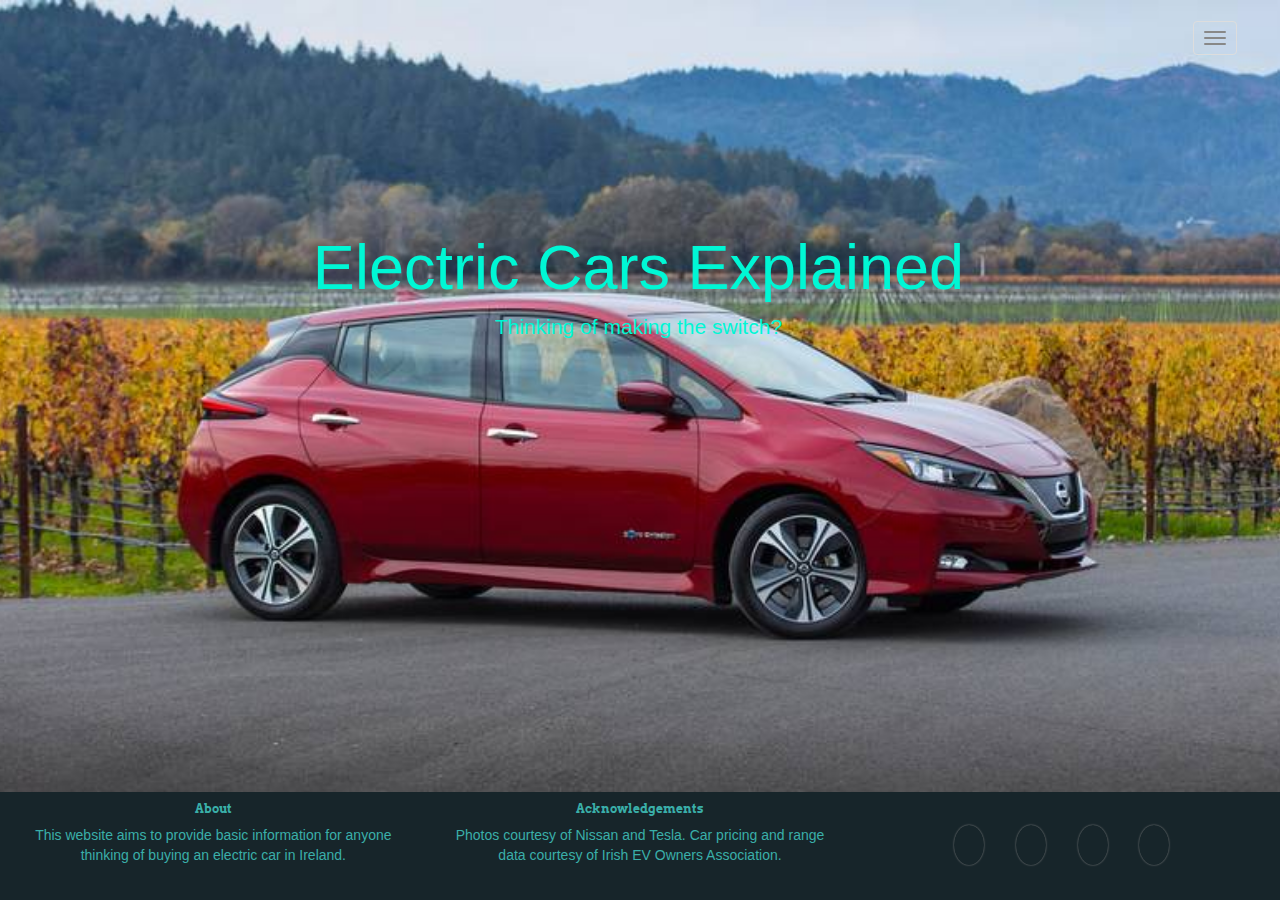
==== index.html @ bbb79a03 "Adds colour, formatting to pages content" ====
<!DOCTYPE html>
<html lang="en">

<head>
	<meta charset="UTF-8">
	<meta name="viewport" content="width=device-width, initial-scale=1.0">
	<meta http-equiv="X-UA-Compatible" content="ie=edge">
	<link rel="stylesheet" href="./libraries/bootstrap.min.css" type="text/css" />
	<link rel="stylesheet" href="https://use.fontawesome.com/releases/v5.1.1/css/all.css"
		integrity="sha384-O8whS3fhG2OnA5Kas0Y9l3cfpmYjapjI0E4theH4iuMD+pLhbf6JI0jIMfYcK3yZ" crossorigin="anonymous">
	<link rel="stylesheet" href="assets/css/style.css" type="text/css" />
	<title>Electric Cars Explained</title>
</head>

<body>

	<header>
		<!------------top - navbar------------>
		<div class="jumbotron" id="landing-view">
			<nav class="navbar navbar-masthead navbar-default navbar-fixed-top">
				<div class="container" style="text-align: right;margin-right: 1%;margin-top: 1%;">
					<div class="navbar-header">
						<button id='scroll-button' type="button" class="navbar-toggle collapsed " data-toggle="collapse" data-target="#navbar" aria-expanded="false" aria-controls="navbar">
                    <span class="sr-only">Toggle navigation</span>
                    <span class="icon-bar"></span>
                    <span class="icon-bar"></span>
                    <span class="icon-bar"></span>
                </button>
					</div>
					<div id="navbar" class="navbar-collapse collapse" aria-expanded="false" style="height: 1px;">
						<ul class="nav navbar-nav navbar-right">
							<li><a class='page-scroll' href="start.html">Start</a></li>
							<li><a class='page-scroll' href="price.html">Price</a></li>
							<li><a class='page-scroll' href="range.html">Range</a></li>
							<li><a class='page-scroll' href="charging.html">Charging</a></li>
						</ul>
					</div>
				</div>
			</nav>

			<div class="container top">


				<h1 class='name'>Electric Cars Explained</h1>
				<p class='title'>Thinking of making the switch?</p>


			</div>

		</div>

	</header>

	<main>


	</main>

	<!---------FOOTER--------->
	<footer class="container-fluid">
		<div class="row footer-contents">

			<div class="col-sm-4">
				<h6 class="footer-title">About</h6>
				<p class="footer-text">
					This website aims to provide basic information for anyone thinking of buying an electric car in
					Ireland.
				</p>
			</div>

			<div class="col-sm-4">
				<h6 class="footer-title">Acknowledgements</h6>
				<p class="footer-text">
					Photos courtesy of Nissan and Tesla. Car pricing and range data courtesy of Irish EV Owners
					Association.
				</p>
			</div>


			<div class="col-sm-4">
				<ul class="list-inline footer-links">

					<li class="list-inline-item">
						<a href="https://www.linkedin.com/in/rory-hanley-a593616/"
							target="_blank"><i class="fab fa-linkedin-in" aria-hidden="true"></i>
							<span class="sr-only">LinkedIn</span>
						</a>
					</li>

					<li class="list-inline-item">
						<a href="https://www.facebook.com/groups/1602716789969603/"
							target="_blank"><i class="fab fa-facebook" aria-hidden="true"></i>
							<span class="sr-only">Irish EV Owners Facebook page</span>
						</a>
					</li>

					<li class="list-inline-item">
						<a href="/assets/FAQ.pdf" download><i class="fas fa-file-download" aria-hidden="true"></i>
							<span class="sr-only">Download link</span>
						</a>
					</li>

					<li class="list-inline-item">
						<a href="mailto:rphanley@rocketmail.com?subject=Feedback&amp;body=Your%20Message"
							style='padding-right: 0px'
							target="_blank"><i class="far fa-envelope" aria-hidden="true"></i>
							<span class="sr-only">Email feedback</span>
						</a>
					</li>

				</ul>
			</div>
		</div>

	</footer>
	<script type="text/javascript" src="./libraries/jquery.min.js"></script>
	<script type="text/javascript" src="./libraries/bootstrap.min.js"></script>
</body>

</html>
---- assets/css/style.css ----
@import url('https://fonts.googleapis.com/css?family=Arvo:100,200,300,400,500,600,700');
@import url('https://fonts.googleapis.com/css?family=Catamaran:100,200,300,400,500,600,700');



body {
    background-color: #fdfdfd;
}

/*----------COLOURS---------*/

/* .name {
 color:#3aafa9;
} */

.jumbotron h1{
    color:#00f7d5;
}

.title {
    color:#00f7d5;
}

.bg-color-start {
    /* background-color:coral; */
    background-color:#3aafa9;
}


/*----------NAVBAR---------*/

.jumbotron p {
    font-size: 2.5em;
}


.navbar {
    background: none;
    border-color: transparent;
    letter-spacing: 7px;
    text-transform: uppercase;

}



.navbar-nav li a {
    padding: 20px 25px 15px 25px;
    color: transparent;
}

/*
.language {
    display: inline-block;
    padding-right: 20px;
    line-height: 44px;
}

.language:hover {
    color: #564F6F!important;
    color: rgb(245, 7, 7)!important;
    text-decoration: none;
}
 */

a {
    background-color: #E4E4E4;
    /* color: #3aafa9  !important; */

    font-size: 1.12em;
    padding-left: 10px;
    padding-right: 10px;
    transition: all .3s ease-in-out;
    -moz-transition: all .3s ease-in-out;
    -webkit-transition: all .3s ease-in-out;
}

.navbar-default .navbar-nav li a:hover {
    /* color: #564F6F; */
    color:#07f894;
}

.navbar-right {
    float: right!important;
}

/* RIGHT NAVBAR - OUTER */
.navbar .navbar-collapse {
    text-align: right;
    border-top: 1px solid transparent;
    /* border: 2px solid orchid; */
    width:20vw;
    float: right;

    overflow-x: hidden;
}

/* RIGHT NAVBAR - MENU LINE ITEMS */
.navbar-right>li {
text-align: right;
/* border: 2px solid red; */
width:20vw;
}

@media (max-width: 5000px) {
    .navbar-header {
        float: none;
    }
    .navbar-left,
    .navbar-right {
        float: none !important;
    }
    .navbar-toggle {
        display: block;
    }
    .navbar-collapse {
        border-top: 1px solid transparent;
        box-shadow: inset 0 1px 0 rgba(255, 255, 255, 0.1);
    }
    .navbar-fixed-top {
        top: 0;
        border-width: 0 0 1px;
    }
    .navbar-collapse.collapse {
        display: none!important;
    }
    .navbar-nav {
        float: none!important;
        margin-top: 7.5px;
    }
    .navbar-nav>li {
        float: none;
    }
    .navbar-nav>li>a {
        padding-top: 10px;
        padding-bottom: 10px;

    }
    .collapse.in {
        display: block !important;
    }
}


#landing-view {
    background-attachment: fixed;
    background-image: url('/assets/images/Leaf.jpg');
    background-position: bottom;
    background-size: cover;
    height: 100vh;
    width: 100vw;
    margin-bottom: 0px;
    z-index: 1;
}

#banner-view {
    background-attachment: fixed;
    background-image: url('/assets/images/banner.jpg');
    /* background-color:coral; */
    background-color:#3aafa9;
    background-repeat:no-repeat;
    background-position: top;
    background-size:100vw;
    /* Adjust height of div containing the background image */
    height:35vh;
    width:auto;
    margin-bottom: 0px;


    z-index: -1;
}

#evplugs-pic {
    float:left;
    background-attachment: scroll;
    /* background-image: url('/assets/images/test.jpg'); */

    background-repeat:no-repeat;
    background-position: top;
    /* background-size:100vw; */
    /* Adjust height of div containing the background image */
    /* height:100vh; */
    /* width:auto; */
    /* margin-bottom: 0px; */


}

th {
    background-color:#3aafa9;
    color: black;
}

.table-setup {
    /* Centre the table horizontally */
    margin: 0px auto;
    font-weight: 500;
    margin-bottom: 20px;
}

.table-page {
    margin-right:-5px;
    margin-left:-5px;
}

.top {
    padding-left: 12px;
    text-align:center;
}

.top p{
     font-size: 1.5em;
}

h1 {
    margin-top:10vmax;
    padding-top: 5%;
    font-size: 4.3em;

}

.section-column {
    /* border: 3px solid red; */
    font-size: 1em;
    text-align: justify;
    padding-left:25px;
    padding-right:25px;

}

.section-heading {
    font-family: "Arvo", sans-serif;
    font-weight: 900;
    font-size:  20px;
    text-align: center;
    margin-top: 10px;
    margin-bottom: 20px;
    color:#17252a;

}

.uppercase {
    text-transform: uppercase;
}

/*------------ABOUT----------*/

.about-row {
    padding-bottom: 10%;
    font-size: 1.75em;
    line-height: 2;
}

h2 {
    margin-left: 15px;
    letter-spacing: 7px;
    text-transform: uppercase;
}

.about-row .about-p {
    font-size: .8em;
}



/*-----------FOOTER----------*/

footer {
    position: fixed;
    bottom: 0;
    left: 0;
    width:100%;
    height:12%;
    border-color:transparent;
    background-color: #17252a;
    text-align: right;
}



/* .footer-contents {
    margin-bottom: 20px;
} */

.footer-title {
        font-family: "Arvo", sans-serif;
        font-weight: 900;
        text-align: center;
        color: #3aafa9;
}

.footer-text {
    font-family: "Catamaran" sans-serif;
    font-weight: 200;
    text-align: center;
    color: #3aafa9;
    display: inline-block;
}


.footer-links {
    margin-top: 20px;
    text-align: center;

}

.footer-links a {
    padding-right: 15px;
    padding-left: 4px;
    padding-bottom: 5px;
    padding-top: 5px;

    color:#3aafa9;
    transition: color 0.1s ease-in-out;
    background-color: transparent;

}

.footer-links a:hover {
    color:#07f894;

}

/* link icons settings*/
.footer-links i{
    line-height: 2px;
    display: inline-block;
    box-shadow: 0px 0px 2px #888;
    background-color: transparent;




    width: 30px;
    height: 30px;


    padding: 20px 0;
    border-radius: 50%;
    /*font-size: 28px;*/
    font-size: 25px;
    text-align: center;
    vertical-align: middle;
    transition: all .5s ease-in-out;
    -moz-transition: all .5s ease-in-out;
    -webkit-transition: all .5s ease-in-out;
    margin-top: 2.5px;
    margin-bottom: 2.5px;

}



.list-inline-item {
    margin:0;
}



.list-inline>li {
    display: inline-block;
    padding-right: 9px;
    padding-left: 0px;
    padding-bottom: 0px;
    padding-top: 10px;
}

/* SET RIGHT NAVBAR SETTINGS */
.navbar-default .navbar-nav>li>a {
    padding-right: 15px;
    padding-left: 20px;
    padding-bottom: 5px;
    padding-top: 5px;

     background-color: #17252a;
     color:#3aafa9;
}




/*-----------MEDIA QUERIES----------*/

/* Make the footer higher for screen widths >= 1400px  */
@media(min-width: 1366px) {
    footer {
        height:15%;
    }
}

/* Make the footer static for small devices, remains fixed in viewport for larger devices  */
@media(max-width: 767px) {
    footer {
        position:static;

    }
}

/* Double the footer height for small devices in landscape mode */
@media(min-width: 768px) and (max-height: 500px) {
    footer {
        height:30%;
    }
}

/* Remove the footer links top margin for small devices */
@media(max-width: 767px) {
    .footer-links {
    margin-top:0px;
   }
}




/*
@media (max-width: 768px) and (min-width: 375px) {
    .scroll-work {
        width: 80%;
    }
    .fa-chevron-down {
        margin-top: 52vh;
    }
}

@media (max-width: 992px) {
    .scroll {
        background-attachment: scroll;
    }
}

@media (min-width: 992px) {
    #about-me {
        background-position: center;
        background-size: cover;
        width: 100vw;
    }
    #skills {
        background-position: center;
        background-size: cover;
        width: 100vw;
    }
    .fa-chevron-down {
        margin-top: 40vh;
    } */
}
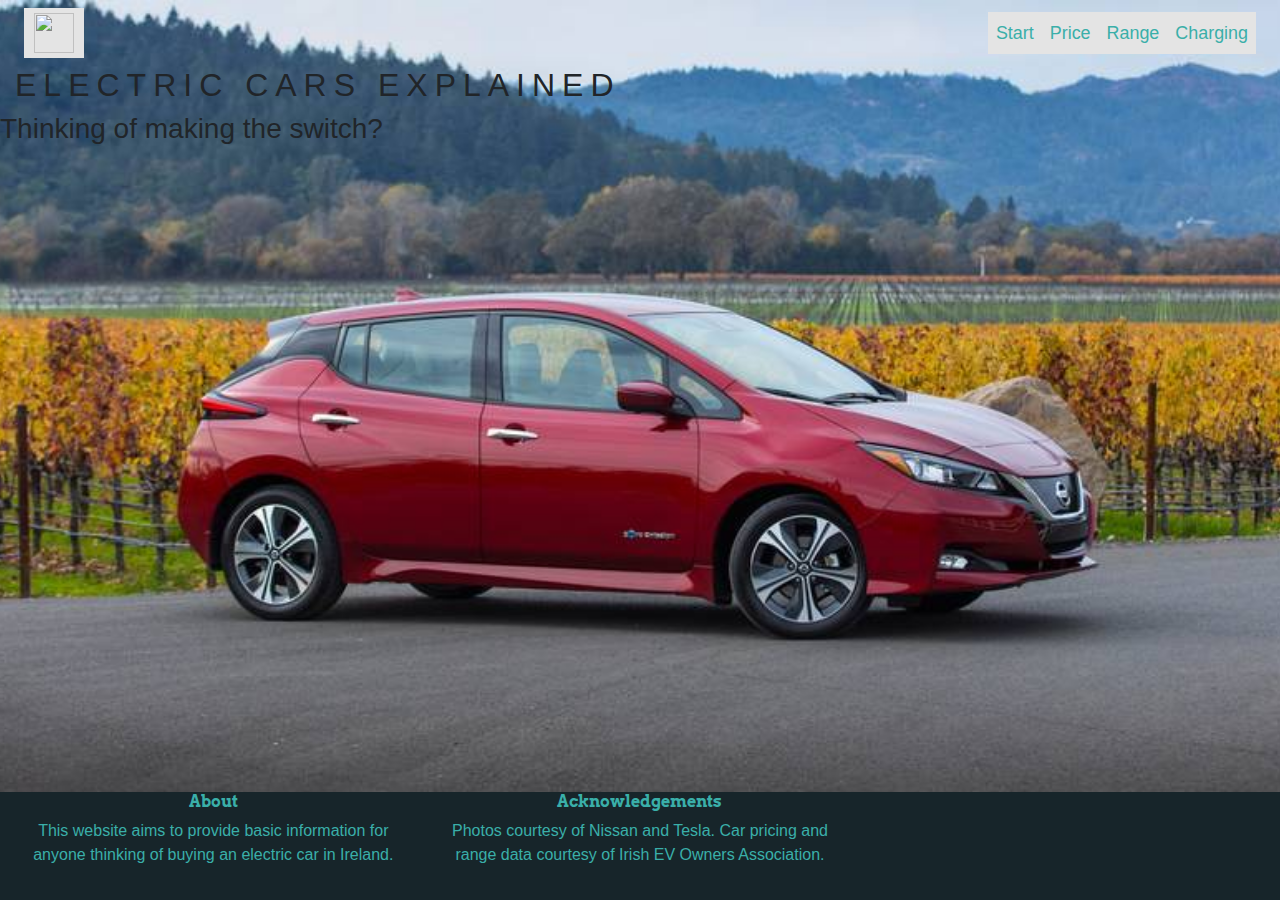
==== commit 8b832f37: "Adds new navbar setup across pages, some cleanup" ====
--- a/index.html
+++ b/index.html
@@ -5,7 +5,13 @@
 	<meta charset="UTF-8">
 	<meta name="viewport" content="width=device-width, initial-scale=1.0">
 	<meta http-equiv="X-UA-Compatible" content="ie=edge">
-	<link rel="stylesheet" href="./libraries/bootstrap.min.css" type="text/css" />
+	<link rel="stylesheet" href="https://maxcdn.bootstrapcdn.com/bootstrap/4.3.1/css/bootstrap.min.css">
+	<!-- <link rel="stylesheet" href="./libraries/bootstrap.min.css" type="text/css" /> -->
+
+	<script src="https://ajax.googleapis.com/ajax/libs/jquery/3.4.1/jquery.min.js"></script>
+	<script src="https://cdnjs.cloudflare.com/ajax/libs/popper.js/1.14.7/umd/popper.min.js"></script>
+	<script src="https://maxcdn.bootstrapcdn.com/bootstrap/4.3.1/js/bootstrap.min.js"></script>
+
 	<link rel="stylesheet" href="https://use.fontawesome.com/releases/v5.1.1/css/all.css"
 		integrity="sha384-O8whS3fhG2OnA5Kas0Y9l3cfpmYjapjI0E4theH4iuMD+pLhbf6JI0jIMfYcK3yZ" crossorigin="anonymous">
 	<link rel="stylesheet" href="assets/css/style.css" type="text/css" />
@@ -15,39 +21,44 @@
 <body>
 
 	<header>
-		<!------------top - navbar------------>
-		<div class="jumbotron" id="landing-view">
-			<nav class="navbar navbar-masthead navbar-default navbar-fixed-top">
-				<div class="container" style="text-align: right;margin-right: 1%;margin-top: 1%;">
-					<div class="navbar-header">
-						<button id='scroll-button' type="button" class="navbar-toggle collapsed " data-toggle="collapse" data-target="#navbar" aria-expanded="false" aria-controls="navbar">
-                    <span class="sr-only">Toggle navigation</span>
-                    <span class="icon-bar"></span>
-                    <span class="icon-bar"></span>
-                    <span class="icon-bar"></span>
-                </button>
-					</div>
-					<div id="navbar" class="navbar-collapse collapse" aria-expanded="false" style="height: 1px;">
-						<ul class="nav navbar-nav navbar-right">
-							<li><a class='page-scroll' href="start.html">Start</a></li>
-							<li><a class='page-scroll' href="price.html">Price</a></li>
-							<li><a class='page-scroll' href="range.html">Range</a></li>
-							<li><a class='page-scroll' href="charging.html">Charging</a></li>
-						</ul>
-					</div>
+
+		<div id="landing-view">
+
+			<nav class="navbar navbar-expand-md bg-transparent navbar-light">
+				<a class="navbar-brand mr-auto" href="index.html">
+                     <img src="assets/images/ecar.png" width="40" height="40" alt="">
+                </a>
+				<button class="navbar-toggler" type="button" data-toggle="collapse" data-target="#collapsibleNavbar">
+                 <span class="navbar-toggler-icon"></span>
+             </button>
+
+				<div class="collapse navbar-collapse flex-grow-0" id="collapsibleNavbar">
+					<ul class="navbar-nav  text-right">
+						<li class="nav-item">
+							<a class='nav-link' href="start.html">Start</a>
+						</li>
+						<li class="nav-item">
+							<a class='nav-link' href="price.html">Price</a>
+						</li>
+						<li class="nav-item">
+							<a class='nav-link' href="range.html">Range</a>
+						</li>
+						<li class="nav-item">
+							<a class='nav-link' href="charging.html">Charging</a>
+						</li>
+					</ul>
 				</div>
 			</nav>
 
-			<div class="container top">
+                <div>
+                    <h2>Electric Cars Explained</h2>
+                    <h3>Thinking of making the switch?</h3>
+                </div>
+
+		</div>
 
 
-				<h1 class='name'>Electric Cars Explained</h1>
-				<p class='title'>Thinking of making the switch?</p>
 
-
-			</div>
-
-		</div>
 
 	</header>
 
@@ -113,8 +124,8 @@
 		</div>
 
 	</footer>
-	<script type="text/javascript" src="./libraries/jquery.min.js"></script>
-	<script type="text/javascript" src="./libraries/bootstrap.min.js"></script>
+	<!-- <script type="text/javascript" src="./libraries/jquery.min.js"></script>
+	<script type="text/javascript" src="./libraries/bootstrap.min.js"></script> -->
 </body>
 
 </html>--- a/assets/css/style.css
+++ b/assets/css/style.css
@@ -2,6 +2,58 @@
 @import url('https://fonts.googleapis.com/css?family=Catamaran:100,200,300,400,500,600,700');
 
 
+/* NAVBAR TEST SETTINGS -------------------------------------- */
+
+
+.navbar-light .navbar-nav .nav-link {
+    color: #3aafa9;
+    /* MAKE BACKGROUND OF NAVBAR ITEMS TRANSPARENT */
+    /* background-color: transparent; */
+}
+
+/* .navbar-light .navbar-toggler {
+    color: red;
+} */
+
+/* ADJUST NAVBAR LOGO AND BUTTON */
+.navbar {
+    padding: 0.5rem 1.5rem;
+}
+
+/* .navbar-collapse {
+padding-right: 3rem;
+} */
+
+
+/* ADJUST NAVBAR RIGHT SIDE MENU ITEMS */
+
+/* DEFAULT PADDING */
+.navbar-nav.text-right {
+  padding-left:65vw;
+  padding-right: 0vw;
+}
+
+
+/* REDUCE PADDING FOR LARGER DEVICES */
+@media(min-width: 768px) {
+    .navbar-nav.text-right {
+    padding-left:50vw;
+    }
+}
+
+/* REDUCE PADDING FOR MOBILE DEVICES > 767px IN LANDSCAPE */
+@media(min-width: 768px) and (max-height: 500px) {
+    .navbar-nav.text-right {
+    padding-left:50vw;
+  }
+}
+
+.nav-item {
+    text-align:center;
+}
+
+
+/* END NAVBAR TEST SETTINGS -------------------------------------- */
 
 body {
     background-color: #fdfdfd;
@@ -13,9 +65,9 @@
  color:#3aafa9;
 } */
 
-.jumbotron h1{
+/* .jumbotron h1{
     color:#00f7d5;
-}
+} */
 
 .title {
     color:#00f7d5;
@@ -29,39 +81,27 @@
 
 /*----------NAVBAR---------*/
 
-.jumbotron p {
+/* .jumbotron p {
     font-size: 2.5em;
-}
-
-
-.navbar {
+} */
+
+
+/* .navbar {
     background: none;
     border-color: transparent;
     letter-spacing: 7px;
     text-transform: uppercase;
 
-}
-
-
-
-.navbar-nav li a {
+} */
+
+
+
+/* .navbar-nav li a {
     padding: 20px 25px 15px 25px;
     color: transparent;
-}
-
-/*
-.language {
-    display: inline-block;
-    padding-right: 20px;
-    line-height: 44px;
-}
-
-.language:hover {
-    color: #564F6F!important;
-    color: rgb(245, 7, 7)!important;
-    text-decoration: none;
-}
- */
+} */
+
+
 
 a {
     background-color: #E4E4E4;
@@ -75,20 +115,20 @@
     -webkit-transition: all .3s ease-in-out;
 }
 
-.navbar-default .navbar-nav li a:hover {
-    /* color: #564F6F; */
+/* .navbar-default .navbar-nav li a:hover {
+
     color:#07f894;
-}
-
-.navbar-right {
+} */
+
+/* .navbar-right {
     float: right!important;
-}
+} */
 
 /* RIGHT NAVBAR - OUTER */
-.navbar .navbar-collapse {
+/* .navbar .navbar-collapse {
     text-align: right;
     border-top: 1px solid transparent;
-    /* border: 2px solid orchid; */
+
     width:20vw;
     float: right;
 
@@ -96,13 +136,14 @@
 }
 
 /* RIGHT NAVBAR - MENU LINE ITEMS */
+/*
 .navbar-right>li {
 text-align: right;
-/* border: 2px solid red; */
+
 width:20vw;
-}
-
-@media (max-width: 5000px) {
+} */
+
+/* @media (max-width: 5000px) {
     .navbar-header {
         float: none;
     }
@@ -139,13 +180,13 @@
     .collapse.in {
         display: block !important;
     }
-}
+} */
 
 
 #landing-view {
     background-attachment: fixed;
-    background-image: url('/assets/images/Leaf.jpg');
-    background-position: bottom;
+    background-image: url('../images/Leaf.jpg');
+    background-position: center;
     background-size: cover;
     height: 100vh;
     width: 100vw;
@@ -155,7 +196,7 @@
 
 #banner-view {
     background-attachment: fixed;
-    background-image: url('/assets/images/banner.jpg');
+    background-image: url('../images/banner.jpg');
     /* background-color:coral; */
     background-color:#3aafa9;
     background-repeat:no-repeat;
@@ -325,18 +366,14 @@
 .footer-links i{
     line-height: 2px;
     display: inline-block;
-    box-shadow: 0px 0px 2px #888;
+    /* box-shadow: 0px 0px 2px #888; */
     background-color: transparent;
-
-
-
 
     width: 30px;
     height: 30px;
 
-
     padding: 20px 0;
-    border-radius: 50%;
+    /* border-radius: 50%; */
     /*font-size: 28px;*/
     font-size: 25px;
     text-align: center;
@@ -366,7 +403,7 @@
 }
 
 /* SET RIGHT NAVBAR SETTINGS */
-.navbar-default .navbar-nav>li>a {
+/* .navbar-default .navbar-nav>li>a {
     padding-right: 15px;
     padding-left: 20px;
     padding-bottom: 5px;
@@ -374,7 +411,7 @@
 
      background-color: #17252a;
      color:#3aafa9;
-}
+} */
 
 
 
@@ -413,34 +450,5 @@
 
 
 
-/*
-@media (max-width: 768px) and (min-width: 375px) {
-    .scroll-work {
-        width: 80%;
-    }
-    .fa-chevron-down {
-        margin-top: 52vh;
-    }
-}
-
-@media (max-width: 992px) {
-    .scroll {
-        background-attachment: scroll;
-    }
-}
-
-@media (min-width: 992px) {
-    #about-me {
-        background-position: center;
-        background-size: cover;
-        width: 100vw;
-    }
-    #skills {
-        background-position: center;
-        background-size: cover;
-        width: 100vw;
-    }
-    .fa-chevron-down {
-        margin-top: 40vh;
-    } */
-}
+
+
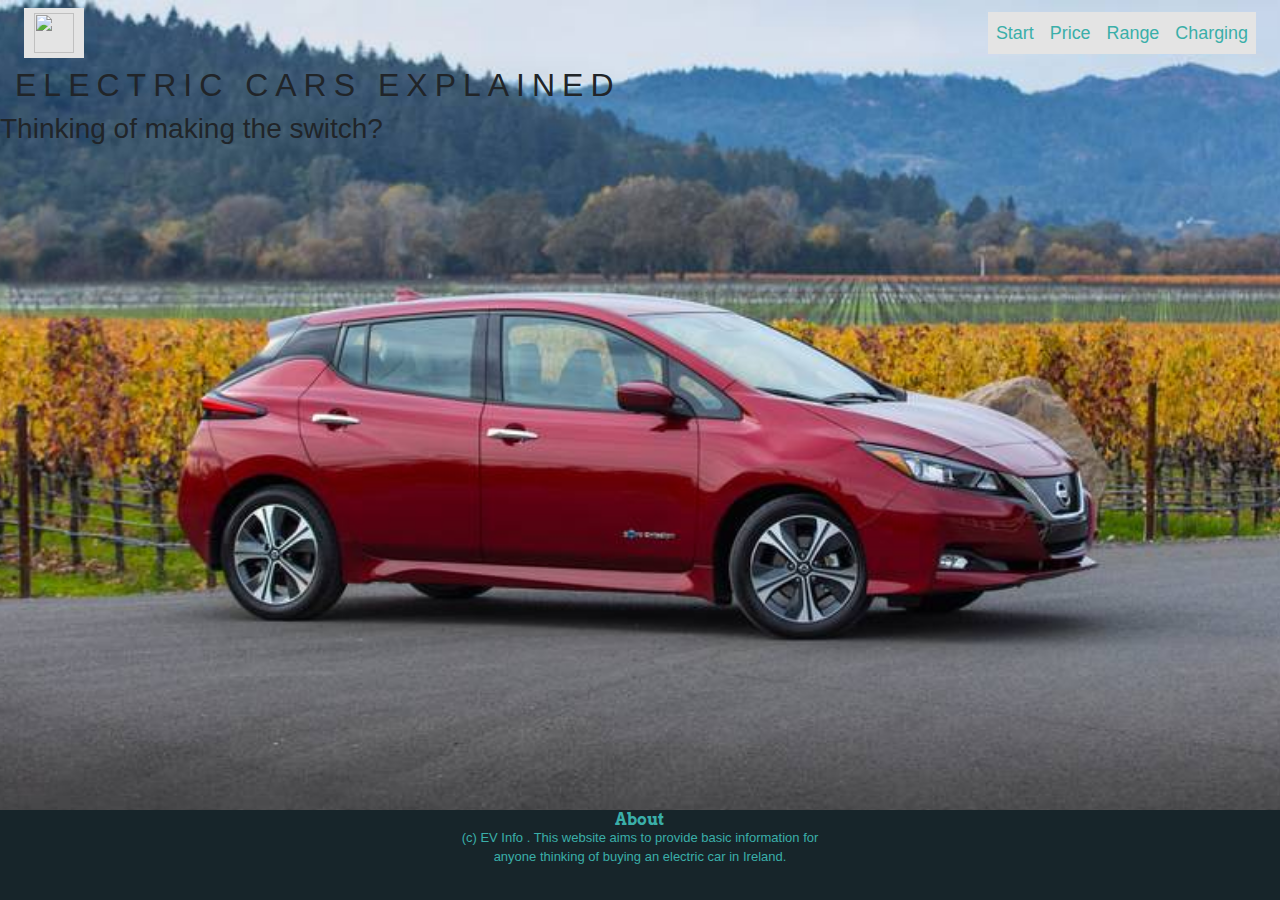
==== commit 46a683b9: "Adds footer content and media rule changes" ====
--- a/index.html
+++ b/index.html
@@ -71,25 +71,23 @@
 	<footer class="container-fluid">
 		<div class="row footer-contents">
 
+            <div class="col-sm-4">
+
+			</div>
+
 			<div class="col-sm-4">
 				<h6 class="footer-title">About</h6>
 				<p class="footer-text">
-					This website aims to provide basic information for anyone thinking of buying an electric car in
+					(c) EV Info . This website aims to provide basic information for anyone thinking of buying an electric car in
 					Ireland.
 				</p>
 			</div>
 
-			<div class="col-sm-4">
-				<h6 class="footer-title">Acknowledgements</h6>
-				<p class="footer-text">
-					Photos courtesy of Nissan and Tesla. Car pricing and range data courtesy of Irish EV Owners
-					Association.
-				</p>
-			</div>
 
 
 			<div class="col-sm-4">
 				<ul class="list-inline footer-links">
+                <span class="sr-only">Social media and download links</span>
 
 					<li class="list-inline-item">
 						<a href="https://www.linkedin.com/in/rory-hanley-a593616/"
@@ -98,6 +96,7 @@
 						</a>
 					</li>
 
+
 					<li class="list-inline-item">
 						<a href="https://www.facebook.com/groups/1602716789969603/"
 							target="_blank"><i class="fab fa-facebook" aria-hidden="true"></i>
@@ -105,11 +104,13 @@
 						</a>
 					</li>
 
+
 					<li class="list-inline-item">
 						<a href="/assets/FAQ.pdf" download><i class="fas fa-file-download" aria-hidden="true"></i>
 							<span class="sr-only">Download link</span>
 						</a>
 					</li>
+
 
 					<li class="list-inline-item">
 						<a href="mailto:rphanley@rocketmail.com?subject=Feedback&amp;body=Your%20Message"
@@ -118,6 +119,7 @@
 							<span class="sr-only">Email feedback</span>
 						</a>
 					</li>
+
 
 				</ul>
 			</div>
--- a/assets/css/style.css
+++ b/assets/css/style.css
@@ -311,7 +311,7 @@
     bottom: 0;
     left: 0;
     width:100%;
-    height:12%;
+    height:10%;
     border-color:transparent;
     background-color: #17252a;
     text-align: right;
@@ -326,13 +326,15 @@
 .footer-title {
         font-family: "Arvo", sans-serif;
         font-weight: 900;
+        margin-bottom: -0.1rem;
         text-align: center;
         color: #3aafa9;
 }
 
 .footer-text {
-    font-family: "Catamaran" sans-serif;
+    font-family: "Arvo" sans-serif;
     font-weight: 200;
+    font-size: 13px;
     text-align: center;
     color: #3aafa9;
     display: inline-block;
@@ -396,7 +398,8 @@
 
 .list-inline>li {
     display: inline-block;
-    padding-right: 9px;
+
+    padding-right: 0px;
     padding-left: 0px;
     padding-bottom: 0px;
     padding-top: 10px;
@@ -436,7 +439,7 @@
 /* Double the footer height for small devices in landscape mode */
 @media(min-width: 768px) and (max-height: 500px) {
     footer {
-        height:30%;
+        height:20%;
     }
 }
 
@@ -445,10 +448,16 @@
     .footer-links {
     margin-top:0px;
    }
-}
-
-
-
-
-
-
+    /* SHRINK ICONS IF NEEDED */
+   /* .footer-links i {
+    width: 15px;
+    height: 15px;
+    font-size: 12px;
+   } */
+}
+
+
+
+
+
+
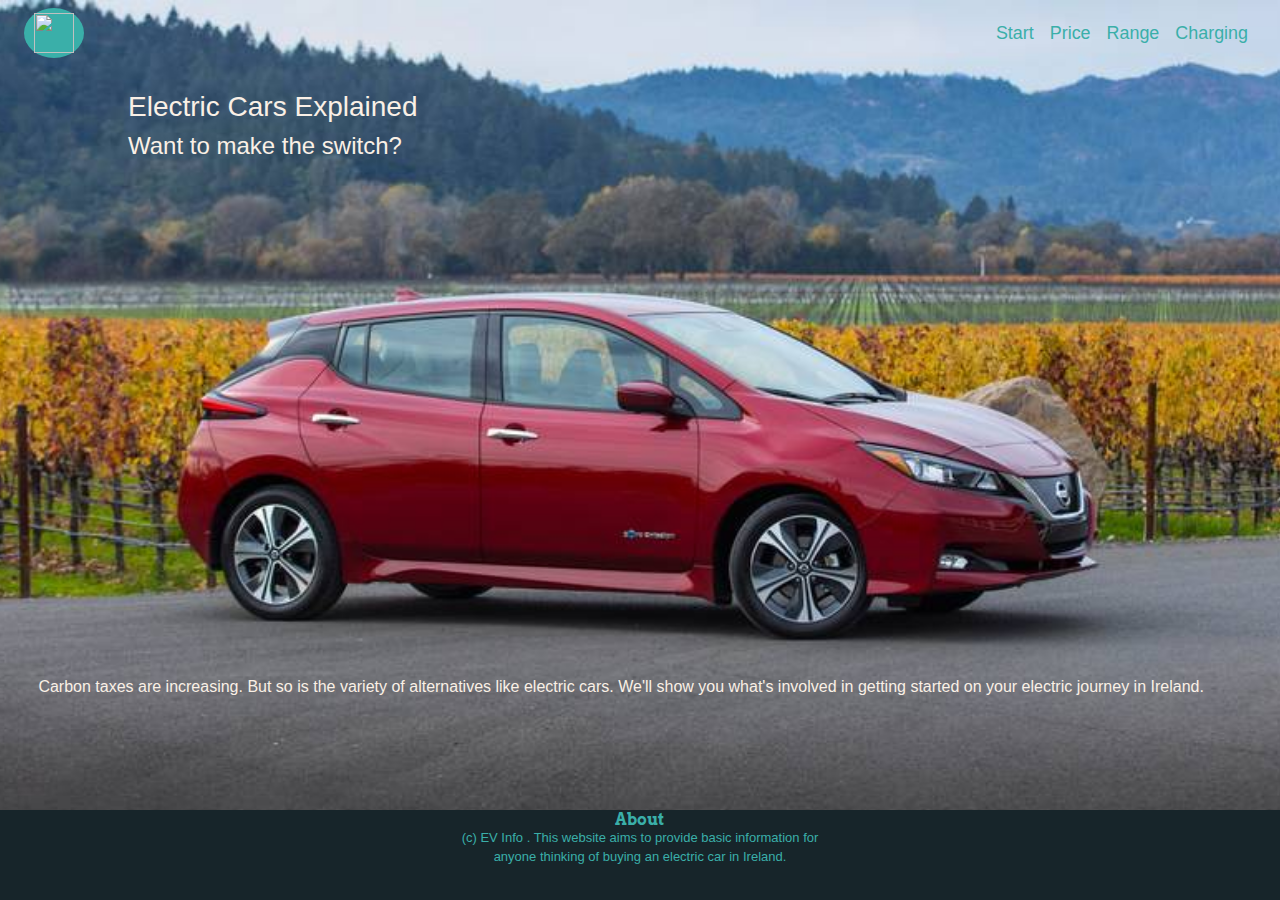
==== commit e8af8c40: "Adds landing page text and icon" ====
--- a/index.html
+++ b/index.html
@@ -6,15 +6,13 @@
 	<meta name="viewport" content="width=device-width, initial-scale=1.0">
 	<meta http-equiv="X-UA-Compatible" content="ie=edge">
 	<link rel="stylesheet" href="https://maxcdn.bootstrapcdn.com/bootstrap/4.3.1/css/bootstrap.min.css">
-	<!-- <link rel="stylesheet" href="./libraries/bootstrap.min.css" type="text/css" /> -->
-
+	<link rel="stylesheet" href="https://use.fontawesome.com/releases/v5.1.1/css/all.css"
+		integrity="sha384-O8whS3fhG2OnA5Kas0Y9l3cfpmYjapjI0E4theH4iuMD+pLhbf6JI0jIMfYcK3yZ" crossorigin="anonymous">
+	<link rel="stylesheet" href="assets/css/style.css" type="text/css" />
 	<script src="https://ajax.googleapis.com/ajax/libs/jquery/3.4.1/jquery.min.js"></script>
 	<script src="https://cdnjs.cloudflare.com/ajax/libs/popper.js/1.14.7/umd/popper.min.js"></script>
 	<script src="https://maxcdn.bootstrapcdn.com/bootstrap/4.3.1/js/bootstrap.min.js"></script>
 
-	<link rel="stylesheet" href="https://use.fontawesome.com/releases/v5.1.1/css/all.css"
-		integrity="sha384-O8whS3fhG2OnA5Kas0Y9l3cfpmYjapjI0E4theH4iuMD+pLhbf6JI0jIMfYcK3yZ" crossorigin="anonymous">
-	<link rel="stylesheet" href="assets/css/style.css" type="text/css" />
 	<title>Electric Cars Explained</title>
 </head>
 
@@ -25,35 +23,46 @@
 		<div id="landing-view">
 
 			<nav class="navbar navbar-expand-md bg-transparent navbar-light">
-				<a class="navbar-brand mr-auto" href="index.html">
-                     <img src="assets/images/ecar.png" width="40" height="40" alt="">
+				<a class="navbar-brand mr-auto rounded-circle" href="index.html">
+					<img src="assets/images/ecar.png" width="40" height="40" alt="">
                 </a>
-				<button class="navbar-toggler" type="button" data-toggle="collapse" data-target="#collapsibleNavbar">
+					<button class="navbar-toggler" type="button" data-toggle="collapse" data-target="#collapsibleNavbar">
                  <span class="navbar-toggler-icon"></span>
              </button>
 
-				<div class="collapse navbar-collapse flex-grow-0" id="collapsibleNavbar">
-					<ul class="navbar-nav  text-right">
-						<li class="nav-item">
-							<a class='nav-link' href="start.html">Start</a>
-						</li>
-						<li class="nav-item">
-							<a class='nav-link' href="price.html">Price</a>
-						</li>
-						<li class="nav-item">
-							<a class='nav-link' href="range.html">Range</a>
-						</li>
-						<li class="nav-item">
-							<a class='nav-link' href="charging.html">Charging</a>
-						</li>
-					</ul>
-				</div>
+					<div class="collapse navbar-collapse flex-grow-0" id="collapsibleNavbar">
+						<ul class="navbar-nav  text-right">
+							<li class="nav-item">
+								<a class='nav-link' href="start.html">Start</a>
+							</li>
+							<li class="nav-item">
+								<a class='nav-link' href="price.html">Price</a>
+							</li>
+							<li class="nav-item">
+								<a class='nav-link' href="range.html">Range</a>
+							</li>
+							<li class="nav-item">
+								<a class='nav-link' href="charging.html">Charging</a>
+							</li>
+						</ul>
+					</div>
 			</nav>
 
-                <div>
-                    <h2>Electric Cars Explained</h2>
-                    <h3>Thinking of making the switch?</h3>
-                </div>
+			<div id="landing-title">
+				<h3>Electric Cars Explained</h3>
+
+                <span class="d-inline-block"><h4>Want to make the switch?</h4></span>
+                    <a href="start.html" class ="power-button d-inline-block"><i class="fas fa-power-off" aria-hidden="true"></i>
+							<span class="sr-only">Power button link to start page</span>
+					</a>
+
+
+			</div>
+
+			<div id="landing-text">
+				<p>Carbon taxes are increasing. But so is the variety of alternatives like electric cars.
+					We'll show you what's involved in getting started on your electric journey in Ireland. </p>
+			</div>
 
 		</div>
 
@@ -71,14 +80,15 @@
 	<footer class="container-fluid">
 		<div class="row footer-contents">
 
-            <div class="col-sm-4">
+			<div class="col-sm-4">
 
 			</div>
 
 			<div class="col-sm-4">
 				<h6 class="footer-title">About</h6>
 				<p class="footer-text">
-					(c) EV Info . This website aims to provide basic information for anyone thinking of buying an electric car in
+					(c) EV Info . This website aims to provide basic information for anyone thinking of buying an
+					electric car in
 					Ireland.
 				</p>
 			</div>
@@ -87,7 +97,7 @@
 
 			<div class="col-sm-4">
 				<ul class="list-inline footer-links">
-                <span class="sr-only">Social media and download links</span>
+					<span class="sr-only">Social media and download links</span>
 
 					<li class="list-inline-item">
 						<a href="https://www.linkedin.com/in/rory-hanley-a593616/"
@@ -126,8 +136,7 @@
 		</div>
 
 	</footer>
-	<!-- <script type="text/javascript" src="./libraries/jquery.min.js"></script>
-	<script type="text/javascript" src="./libraries/bootstrap.min.js"></script> -->
+
 </body>
 
 </html>--- a/assets/css/style.css
+++ b/assets/css/style.css
@@ -3,12 +3,15 @@
 
 
 /* NAVBAR TEST SETTINGS -------------------------------------- */
-
+.navbar-light .navbar-brand {
+    background-color: #3aafa9;
+
+}
 
 .navbar-light .navbar-nav .nav-link {
     color: #3aafa9;
     /* MAKE BACKGROUND OF NAVBAR ITEMS TRANSPARENT */
-    /* background-color: transparent; */
+    background-color: transparent;
 }
 
 /* .navbar-light .navbar-toggler {
@@ -192,6 +195,36 @@
     width: 100vw;
     margin-bottom: 0px;
     z-index: 1;
+}
+
+#landing-title {
+     color:linen;
+     position: absolute;
+     top: 10%;
+     left: 10%;
+
+}
+
+.power-button {
+    background-color: transparent;
+    color: #3aafa9  !important;
+
+    font-size: 3.12em;
+    text-align:center;
+    padding-top: 2px;
+    padding-left: 110px;
+    padding-right: 10px;
+    transition: all .3s ease-in-out;
+    -moz-transition: all .3s ease-in-out;
+    -webkit-transition: all .3s ease-in-out;
+}
+
+#landing-text {
+     color:linen;
+     position: absolute;
+     top: 75%;
+     left: 3%;
+
 }
 
 #banner-view {
@@ -213,18 +246,8 @@
 
 #evplugs-pic {
     float:left;
-    background-attachment: scroll;
-    /* background-image: url('/assets/images/test.jpg'); */
-
-    background-repeat:no-repeat;
-    background-position: top;
-    /* background-size:100vw; */
-    /* Adjust height of div containing the background image */
-    /* height:100vh; */
-    /* width:auto; */
-    /* margin-bottom: 0px; */
-
-
+    height: auto;
+    max-width: 100%;
 }
 
 th {
@@ -295,7 +318,7 @@
 h2 {
     margin-left: 15px;
     letter-spacing: 7px;
-    text-transform: uppercase;
+    /* text-transform: uppercase; */
 }
 
 .about-row .about-p {
@@ -421,6 +444,13 @@
 
 /*-----------MEDIA QUERIES----------*/
 
+/* Bring the power button closer to text, and reduce size, for screen widths >= 768px  */
+@media(min-width: 768px) {
+.power-button {
+     font-size: 1.12em;
+    padding-left: 10px;
+}
+
 /* Make the footer higher for screen widths >= 1400px  */
 @media(min-width: 1366px) {
     footer {
@@ -461,3 +491,6 @@
 
 
 
+
+
+
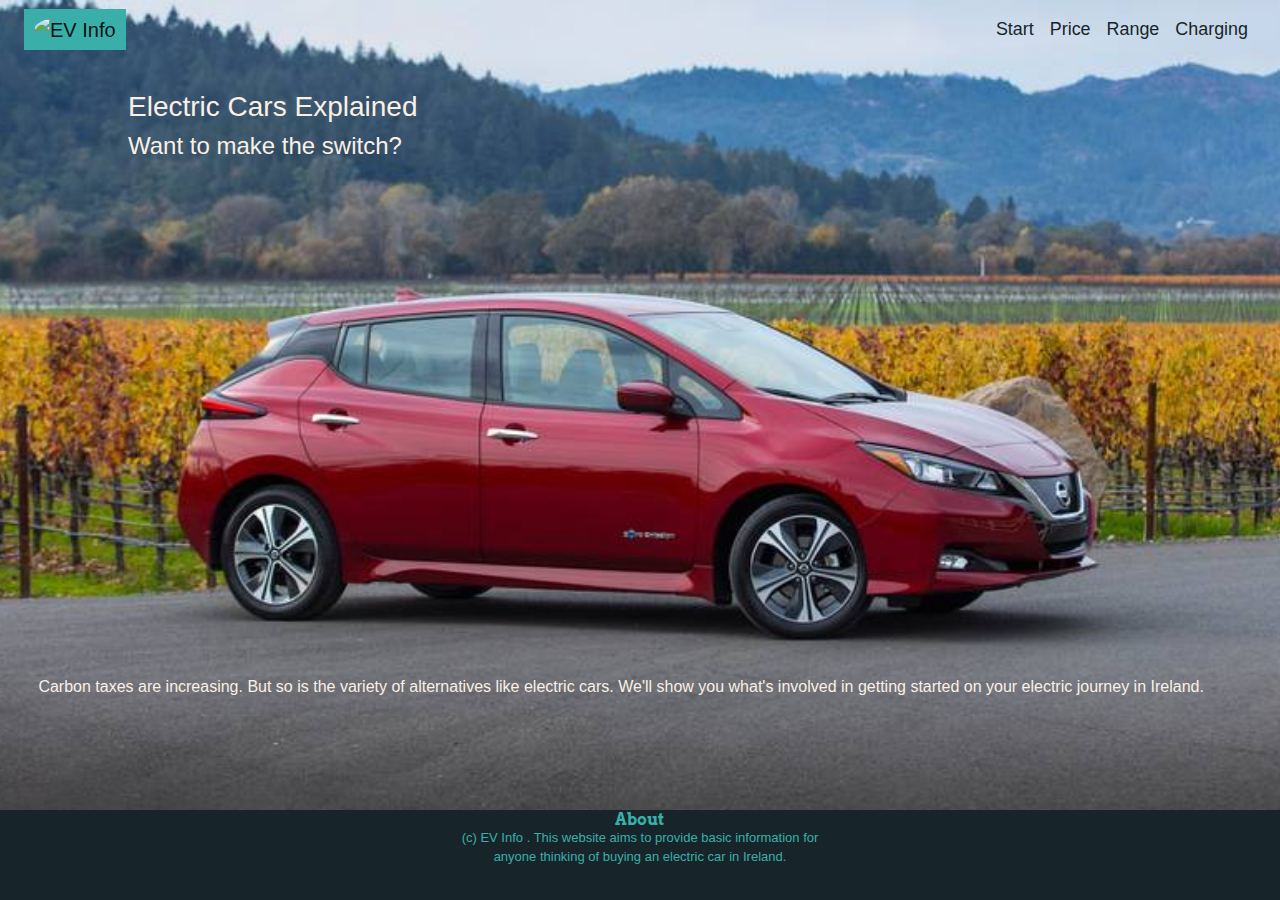
==== commit 03a407b0: "Adds rounded navbar brand, some manufacturer links to price page" ====
--- a/index.html
+++ b/index.html
@@ -23,8 +23,8 @@
 		<div id="landing-view">
 
 			<nav class="navbar navbar-expand-md bg-transparent navbar-light">
-				<a class="navbar-brand mr-auto rounded-circle" href="index.html">
-					<img src="assets/images/ecar.png" width="40" height="40" alt="">
+				<a class="navbar-brand mr-auto" href="index.html">
+					<img src="assets/images/ecar.png" class="rounded-circle" width="40" height="40" alt="EV Info">
                 </a>
 					<button class="navbar-toggler" type="button" data-toggle="collapse" data-target="#collapsibleNavbar">
                  <span class="navbar-toggler-icon"></span>
@@ -116,8 +116,8 @@
 
 
 					<li class="list-inline-item">
-						<a href="/assets/FAQ.pdf" download><i class="fas fa-file-download" aria-hidden="true"></i>
-							<span class="sr-only">Download link</span>
+						<a href="assets/docs/EVGlossary.pdf" download><i class="fas fa-file-download" aria-hidden="true"></i>
+							<span class="sr-only">Download link for an EV glossary</span>
 						</a>
 					</li>
 
--- a/assets/css/style.css
+++ b/assets/css/style.css
@@ -1,5 +1,6 @@
 @import url('https://fonts.googleapis.com/css?family=Arvo:100,200,300,400,500,600,700');
 @import url('https://fonts.googleapis.com/css?family=Catamaran:100,200,300,400,500,600,700');
+
 
 
 /* NAVBAR TEST SETTINGS -------------------------------------- */
@@ -9,9 +10,15 @@
 }
 
 .navbar-light .navbar-nav .nav-link {
-    color: #3aafa9;
+    color: #17252a;
+
     /* MAKE BACKGROUND OF NAVBAR ITEMS TRANSPARENT */
     background-color: transparent;
+}
+
+.navbar-light .navbar-nav .nav-link:hover {
+    color:#3aafa9;
+
 }
 
 /* .navbar-light .navbar-toggler {
@@ -53,6 +60,17 @@
 
 .nav-item {
     text-align:center;
+}
+
+/* REDUCE LANDING PAGE FONT SIZES FOR SMALL DEVICES */
+@media(max-width: 500px) {
+    #landing-title>h3 {
+    font-size:1.4rem;
+    }
+
+    #landing-title h4 {
+    font-size:1.1rem;
+    }
 }
 
 
@@ -207,7 +225,7 @@
 
 .power-button {
     background-color: transparent;
-    color: #3aafa9  !important;
+    color: #3aafa9;
 
     font-size: 3.12em;
     text-align:center;
@@ -217,6 +235,11 @@
     transition: all .3s ease-in-out;
     -moz-transition: all .3s ease-in-out;
     -webkit-transition: all .3s ease-in-out;
+}
+
+.power-button:hover {
+    color:#07f894;
+
 }
 
 #landing-text {
@@ -267,6 +290,10 @@
     margin-left:-5px;
 }
 
+.mfr-link {
+    margin-left: 20px;
+}
+
 .top {
     padding-left: 12px;
     text-align:center;
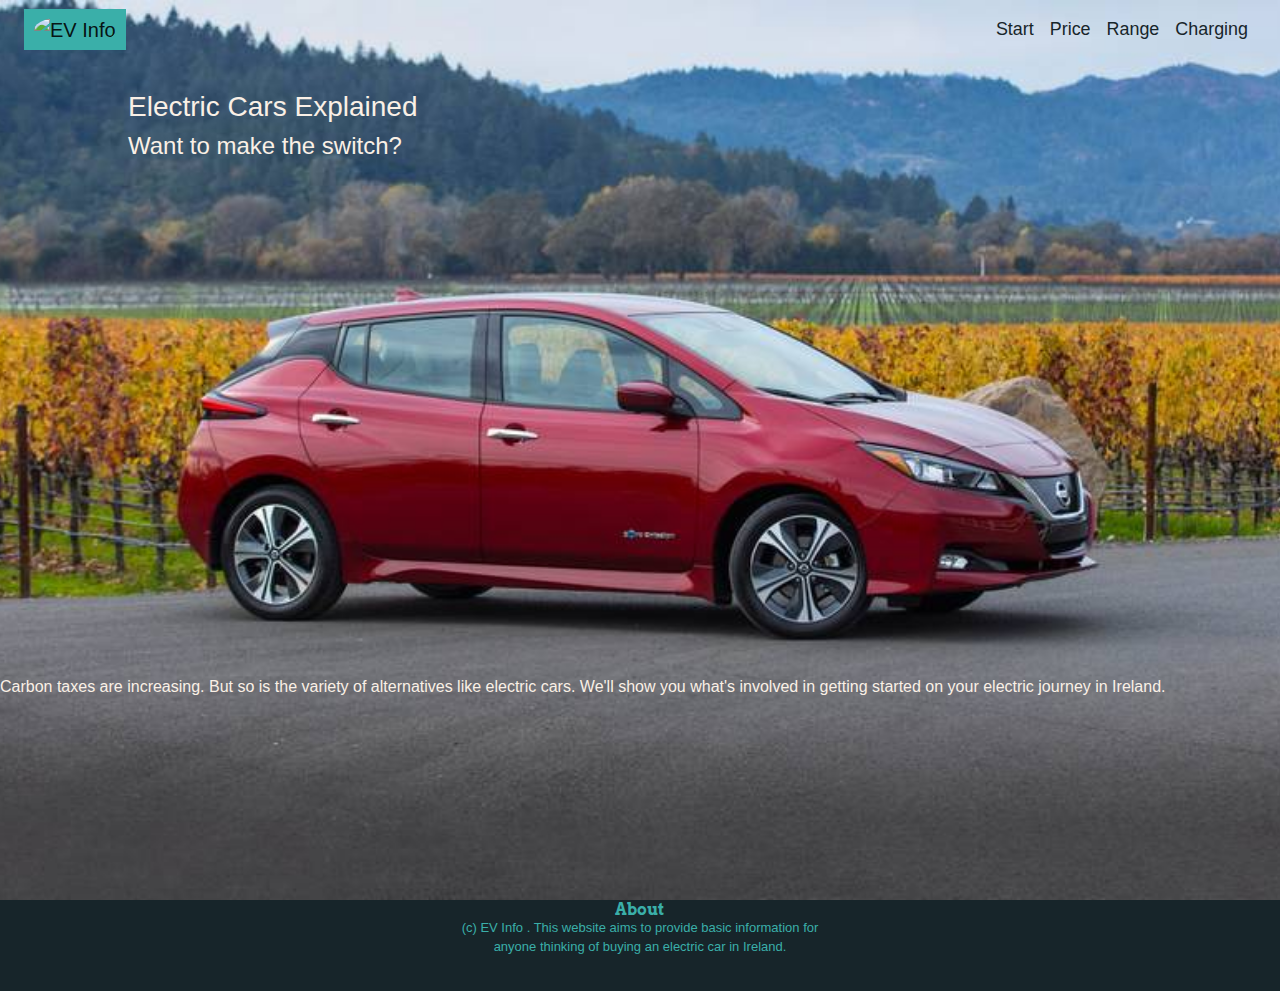
==== commit 2e4feaca: "Test" ====
--- a/index.html
+++ b/index.html
@@ -9,6 +9,7 @@
 	<link rel="stylesheet" href="https://use.fontawesome.com/releases/v5.1.1/css/all.css"
 		integrity="sha384-O8whS3fhG2OnA5Kas0Y9l3cfpmYjapjI0E4theH4iuMD+pLhbf6JI0jIMfYcK3yZ" crossorigin="anonymous">
 	<link rel="stylesheet" href="assets/css/style.css" type="text/css" />
+
 	<script src="https://ajax.googleapis.com/ajax/libs/jquery/3.4.1/jquery.min.js"></script>
 	<script src="https://cdnjs.cloudflare.com/ajax/libs/popper.js/1.14.7/umd/popper.min.js"></script>
 	<script src="https://maxcdn.bootstrapcdn.com/bootstrap/4.3.1/js/bootstrap.min.js"></script>
@@ -21,10 +22,12 @@
 	<header>
 
 		<div id="landing-view">
+            <span class="sr-only">Home page background picture of an electric car</span>
 
 			<nav class="navbar navbar-expand-md bg-transparent navbar-light">
 				<a class="navbar-brand mr-auto" href="index.html">
 					<img src="assets/images/ecar.png" class="rounded-circle" width="40" height="40" alt="EV Info">
+                    <span class="sr-only">Electric car icon link to home page</span>
                 </a>
 					<button class="navbar-toggler" type="button" data-toggle="collapse" data-target="#collapsibleNavbar">
                  <span class="navbar-toggler-icon"></span>
@@ -34,15 +37,19 @@
 						<ul class="navbar-nav  text-right">
 							<li class="nav-item">
 								<a class='nav-link' href="start.html">Start</a>
+                                <span class="sr-only">Link to Start page</span>
 							</li>
 							<li class="nav-item">
 								<a class='nav-link' href="price.html">Price</a>
+                                <span class="sr-only">Link to Price page</span>
 							</li>
 							<li class="nav-item">
 								<a class='nav-link' href="range.html">Range</a>
+                                <span class="sr-only">Link to Range page</span>
 							</li>
 							<li class="nav-item">
 								<a class='nav-link' href="charging.html">Charging</a>
+                                <span class="sr-only">Link to Charging page</span>
 							</li>
 						</ul>
 					</div>
@@ -52,7 +59,7 @@
 				<h3>Electric Cars Explained</h3>
 
                 <span class="d-inline-block"><h4>Want to make the switch?</h4></span>
-                    <a href="start.html" class ="power-button d-inline-block"><i class="fas fa-power-off" aria-hidden="true"></i>
+                    <a href="test.html" class ="power-button d-inline-block"><i class="fas fa-power-off" aria-hidden="true"></i>
 							<span class="sr-only">Power button link to start page</span>
 					</a>
 
@@ -71,10 +78,6 @@
 
 	</header>
 
-	<main>
-
-
-	</main>
 
 	<!---------FOOTER--------->
 	<footer class="container-fluid">
--- a/assets/css/style.css
+++ b/assets/css/style.css
@@ -2,132 +2,9 @@
 @import url('https://fonts.googleapis.com/css?family=Catamaran:100,200,300,400,500,600,700');
 
 
-
-/* NAVBAR TEST SETTINGS -------------------------------------- */
-.navbar-light .navbar-brand {
-    background-color: #3aafa9;
-
-}
-
-.navbar-light .navbar-nav .nav-link {
-    color: #17252a;
-
-    /* MAKE BACKGROUND OF NAVBAR ITEMS TRANSPARENT */
-    background-color: transparent;
-}
-
-.navbar-light .navbar-nav .nav-link:hover {
-    color:#3aafa9;
-
-}
-
-/* .navbar-light .navbar-toggler {
-    color: red;
-} */
-
-/* ADJUST NAVBAR LOGO AND BUTTON */
-.navbar {
-    padding: 0.5rem 1.5rem;
-}
-
-/* .navbar-collapse {
-padding-right: 3rem;
-} */
-
-
-/* ADJUST NAVBAR RIGHT SIDE MENU ITEMS */
-
-/* DEFAULT PADDING */
-.navbar-nav.text-right {
-  padding-left:65vw;
-  padding-right: 0vw;
-}
-
-
-/* REDUCE PADDING FOR LARGER DEVICES */
-@media(min-width: 768px) {
-    .navbar-nav.text-right {
-    padding-left:50vw;
-    }
-}
-
-/* REDUCE PADDING FOR MOBILE DEVICES > 767px IN LANDSCAPE */
-@media(min-width: 768px) and (max-height: 500px) {
-    .navbar-nav.text-right {
-    padding-left:50vw;
-  }
-}
-
-.nav-item {
-    text-align:center;
-}
-
-/* REDUCE LANDING PAGE FONT SIZES FOR SMALL DEVICES */
-@media(max-width: 500px) {
-    #landing-title>h3 {
-    font-size:1.4rem;
-    }
-
-    #landing-title h4 {
-    font-size:1.1rem;
-    }
-}
-
-
-/* END NAVBAR TEST SETTINGS -------------------------------------- */
-
-body {
-    background-color: #fdfdfd;
-}
-
-/*----------COLOURS---------*/
-
-/* .name {
- color:#3aafa9;
-} */
-
-/* .jumbotron h1{
-    color:#00f7d5;
-} */
-
-.title {
-    color:#00f7d5;
-}
-
-.bg-color-start {
-    /* background-color:coral; */
-    background-color:#3aafa9;
-}
-
-
-/*----------NAVBAR---------*/
-
-/* .jumbotron p {
-    font-size: 2.5em;
-} */
-
-
-/* .navbar {
-    background: none;
-    border-color: transparent;
-    letter-spacing: 7px;
-    text-transform: uppercase;
-
-} */
-
-
-
-/* .navbar-nav li a {
-    padding: 20px 25px 15px 25px;
-    color: transparent;
-} */
-
-
-
+/* GENERIC */
 a {
     background-color: #E4E4E4;
-    /* color: #3aafa9  !important; */
-
     font-size: 1.12em;
     padding-left: 10px;
     padding-right: 10px;
@@ -136,73 +13,77 @@
     -webkit-transition: all .3s ease-in-out;
 }
 
-/* .navbar-default .navbar-nav li a:hover {
-
+h1 {
+    margin-top:10vmax;
+    padding-top: 5%;
+    font-size: 4.3em;
+
+}
+
+.uppercase {
+    text-transform: uppercase;
+}
+
+/* -------NAVBAR ITEMS------------ */
+
+/* ADJUST NAVBAR LOGO AND BUTTON */
+.navbar {
+    padding: 0.5rem 1.5rem;
+
+}
+/* ADJUST NAVBAR RIGHT SIDE MENU ITEMS */
+
+/* DEFAULT PADDING */
+.navbar-nav.text-right {
+  padding-left:65vw;
+  padding-right: 0vw;
+}
+
+.nav-item {
+    text-align:center;
+}
+
+
+
+
+/*----------COLOURS---------*/
+
+body {
+      background-color:#3aafa9;
+}
+
+.title {
+    color:#00f7d5;
+}
+
+.bg-color-start {
+    background-color:#3aafa9;
+
+}
+
+.navbar-light .navbar-brand {
+    background-color: #3aafa9;
+
+}
+
+.navbar-light .navbar-nav .nav-link {
+    color: #17252a;
+
+    /* MAKE BACKGROUND OF NAVBAR ITEMS TRANSPARENT */
+    background-color: transparent;
+}
+
+.navbar-light .navbar-nav .nav-link:hover {
+    color:#3aafa9;
+
+}
+
+.power-button:hover {
     color:#07f894;
-} */
-
-/* .navbar-right {
-    float: right!important;
-} */
-
-/* RIGHT NAVBAR - OUTER */
-/* .navbar .navbar-collapse {
-    text-align: right;
-    border-top: 1px solid transparent;
-
-    width:20vw;
-    float: right;
-
-    overflow-x: hidden;
-}
-
-/* RIGHT NAVBAR - MENU LINE ITEMS */
-/*
-.navbar-right>li {
-text-align: right;
-
-width:20vw;
-} */
-
-/* @media (max-width: 5000px) {
-    .navbar-header {
-        float: none;
-    }
-    .navbar-left,
-    .navbar-right {
-        float: none !important;
-    }
-    .navbar-toggle {
-        display: block;
-    }
-    .navbar-collapse {
-        border-top: 1px solid transparent;
-        box-shadow: inset 0 1px 0 rgba(255, 255, 255, 0.1);
-    }
-    .navbar-fixed-top {
-        top: 0;
-        border-width: 0 0 1px;
-    }
-    .navbar-collapse.collapse {
-        display: none!important;
-    }
-    .navbar-nav {
-        float: none!important;
-        margin-top: 7.5px;
-    }
-    .navbar-nav>li {
-        float: none;
-    }
-    .navbar-nav>li>a {
-        padding-top: 10px;
-        padding-bottom: 10px;
-
-    }
-    .collapse.in {
-        display: block !important;
-    }
-} */
-
+
+}
+
+/* -------- LANDING PAGE -------- */
 
 #landing-view {
     background-attachment: fixed;
@@ -223,6 +104,14 @@
 
 }
 
+#landing-text {
+     color:linen;
+     position: absolute;
+     top: 75%;
+     text-align:center;
+}
+
+/* -------- POWER BUTTON ICON --------- */
 .power-button {
     background-color: transparent;
     color: #3aafa9;
@@ -237,34 +126,27 @@
     -webkit-transition: all .3s ease-in-out;
 }
 
-.power-button:hover {
-    color:#07f894;
-
-}
-
-#landing-text {
-     color:linen;
-     position: absolute;
-     top: 75%;
-     left: 3%;
-
-}
+/* ------- BANNER -------------*/
 
 #banner-view {
     background-attachment: fixed;
     background-image: url('../images/banner.jpg');
-    /* background-color:coral; */
     background-color:#3aafa9;
     background-repeat:no-repeat;
     background-position: top;
-    background-size:100vw;
+
     /* Adjust height of div containing the background image */
     height:35vh;
+
     width:auto;
     margin-bottom: 0px;
 
-
-    z-index: -1;
+    z-index: 1;
+}
+
+.scroll-start {
+    position:relative;
+
 }
 
 #evplugs-pic {
@@ -272,6 +154,8 @@
     height: auto;
     max-width: 100%;
 }
+
+/* -------- TABLE SETTINGS ------- */
 
 th {
     background-color:#3aafa9;
@@ -294,6 +178,19 @@
     margin-left: 20px;
 }
 
+a.mfr-link {
+    background-color:transparent;
+
+    font-size: 1.12em;
+    padding-left: 10px;
+    padding-right: 10px;
+    transition: all .3s ease-in-out;
+    -moz-transition: all .3s ease-in-out;
+    -webkit-transition: all .3s ease-in-out;
+}
+
+/* --------- END TABLE SETTINGS------ */
+
 .top {
     padding-left: 12px;
     text-align:center;
@@ -303,15 +200,9 @@
      font-size: 1.5em;
 }
 
-h1 {
-    margin-top:10vmax;
-    padding-top: 5%;
-    font-size: 4.3em;
-
-}
+
 
 .section-column {
-    /* border: 3px solid red; */
     font-size: 1em;
     text-align: justify;
     padding-left:25px;
@@ -330,9 +221,7 @@
 
 }
 
-.uppercase {
-    text-transform: uppercase;
-}
+
 
 /*------------ABOUT----------*/
 
@@ -345,7 +234,7 @@
 h2 {
     margin-left: 15px;
     letter-spacing: 7px;
-    /* text-transform: uppercase; */
+
 }
 
 .about-row .about-p {
@@ -357,7 +246,7 @@
 /*-----------FOOTER----------*/
 
 footer {
-    position: fixed;
+
     bottom: 0;
     left: 0;
     width:100%;
@@ -368,11 +257,6 @@
 }
 
 
-
-/* .footer-contents {
-    margin-bottom: 20px;
-} */
-
 .footer-title {
         font-family: "Arvo", sans-serif;
         font-weight: 900;
@@ -418,15 +302,10 @@
 .footer-links i{
     line-height: 2px;
     display: inline-block;
-    /* box-shadow: 0px 0px 2px #888; */
     background-color: transparent;
-
     width: 30px;
     height: 30px;
-
     padding: 20px 0;
-    /* border-radius: 50%; */
-    /*font-size: 28px;*/
     font-size: 25px;
     text-align: center;
     vertical-align: middle;
@@ -455,33 +334,73 @@
     padding-top: 10px;
 }
 
-/* SET RIGHT NAVBAR SETTINGS */
-/* .navbar-default .navbar-nav>li>a {
-    padding-right: 15px;
-    padding-left: 20px;
-    padding-bottom: 5px;
-    padding-top: 5px;
-
-     background-color: #17252a;
-     color:#3aafa9;
-} */
-
-
-
 
 /*-----------MEDIA QUERIES----------*/
+
+/* REDUCE LANDING PAGE FONT SIZES FOR SMALL DEVICES */
+@media(max-width: 500px) {
+    #landing-title>h3 {
+    font-size:1.4rem;
+    }
+
+    #landing-title h4 {
+    font-size:1.1rem;
+    }
+}
+
+/* Increase the banner height for small devices in landscape mode */
+@media(max-width: 767px) and (max-height: 500px) {
+     #banner-view {
+        height:65vh;
+    }
+}
+
+/* Reduce the banner height for wider devices/ small devices in landscape mode  */
+@media(min-width: 824px) {
+    #banner-view {
+        height:20vh;
+    }
+}
 
 /* Bring the power button closer to text, and reduce size, for screen widths >= 768px  */
 @media(min-width: 768px) {
-.power-button {
-     font-size: 1.12em;
-    padding-left: 10px;
-}
+    .power-button {
+        font-size: 1.12em;
+        padding-left: 10px;
+    }
+}
+
+/* REDUCE PADDING FOR LARGER DEVICES */
+@media(min-width: 768px) {
+    .navbar-nav.text-right {
+    padding-left:50vw;
+    }
+}
+
+/* REDUCE PADDING FOR MOBILE DEVICES > 767px IN LANDSCAPE */
+@media(min-width: 768px) and (max-height: 500px) {
+    .navbar-nav.text-right {
+    padding-left:50vw;
+  }
+}
+
+
+
+/* Non-transparent background for collapsed menu on smaller devices  */
+@media(max-width: 767px) {
+    .navbar-light .navbar-nav .nav-link {
+          background-color:#3aafa9;
+    }
+
+}
+
+
 
 /* Make the footer higher for screen widths >= 1400px  */
 @media(min-width: 1366px) {
     footer {
         height:15%;
+        position: fixed;
     }
 }
 
@@ -499,25 +418,21 @@
         height:20%;
     }
 }
+
 
 /* Remove the footer links top margin for small devices */
 @media(max-width: 767px) {
     .footer-links {
     margin-top:0px;
    }
-    /* SHRINK ICONS IF NEEDED */
-   /* .footer-links i {
-    width: 15px;
-    height: 15px;
-    font-size: 12px;
-   } */
-}
-
-
-
-
-
-
-
-
-
+
+}
+
+
+
+
+
+
+
+
+
